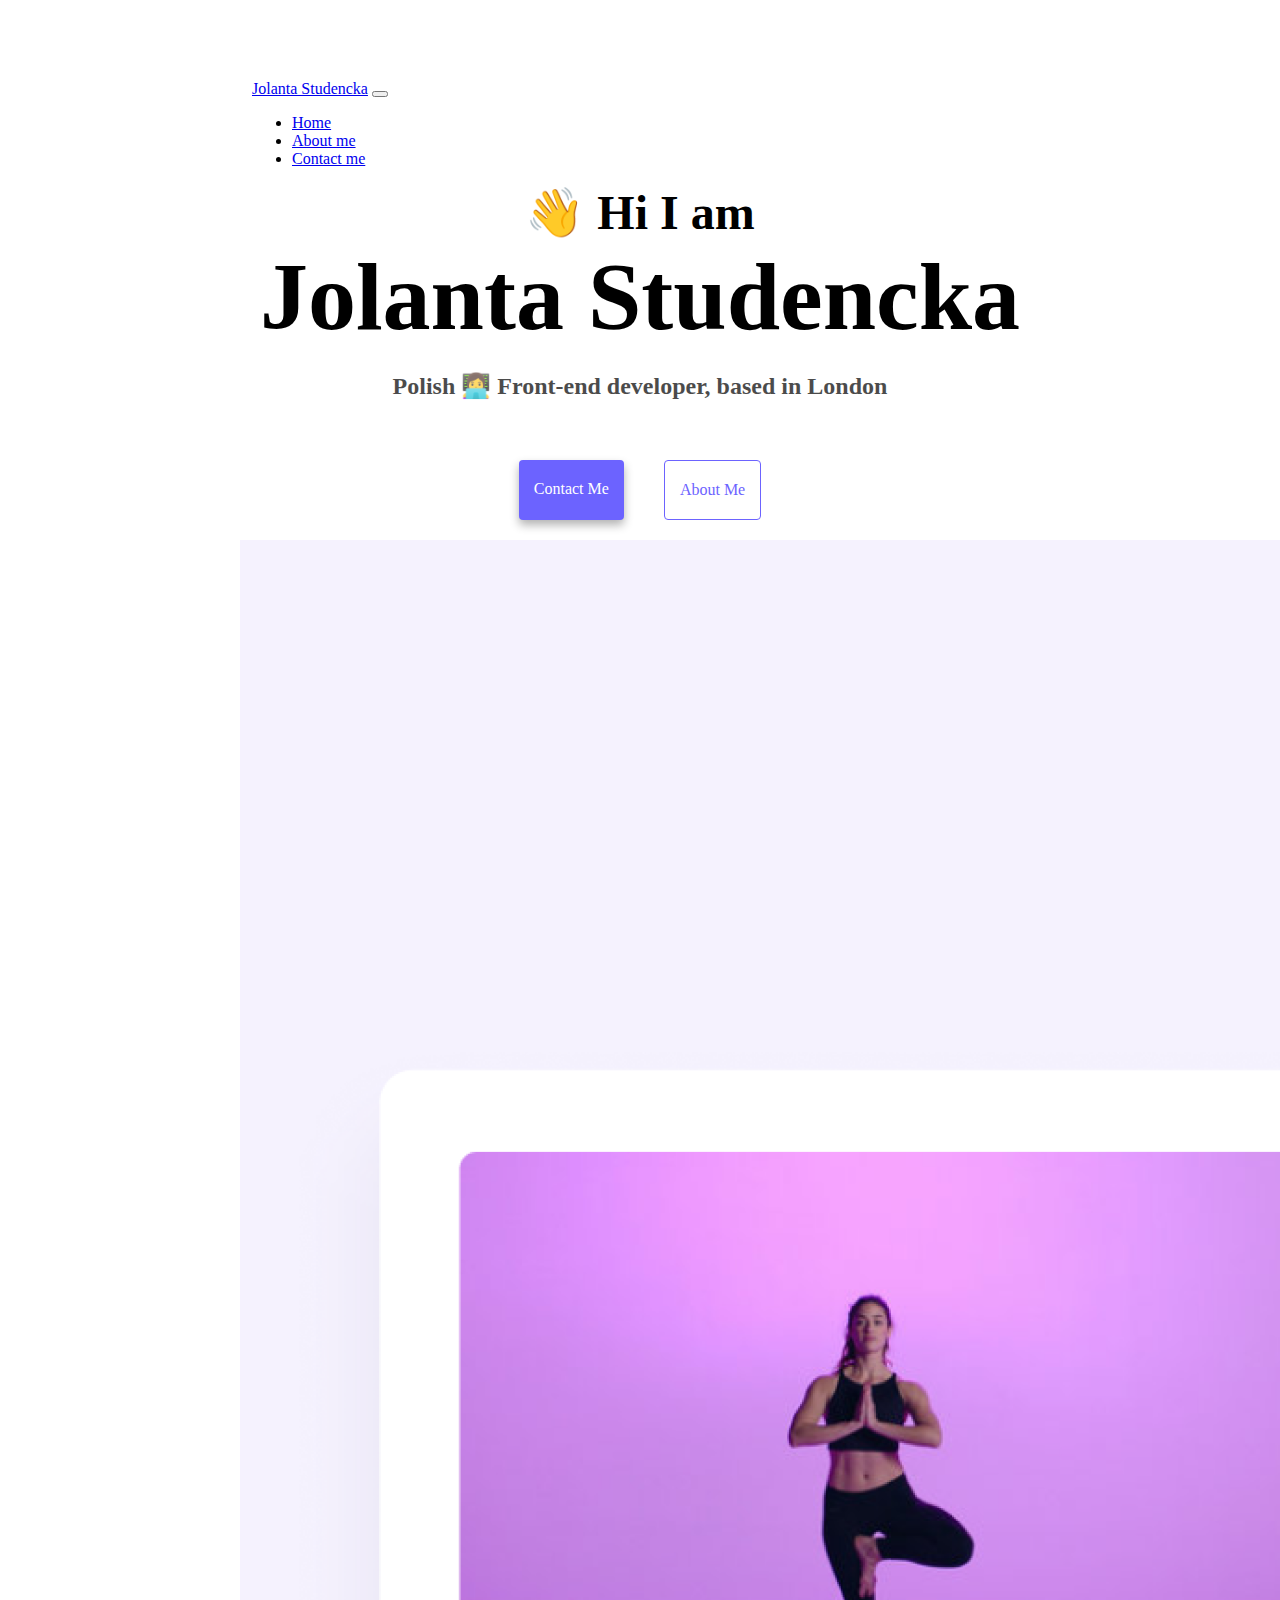
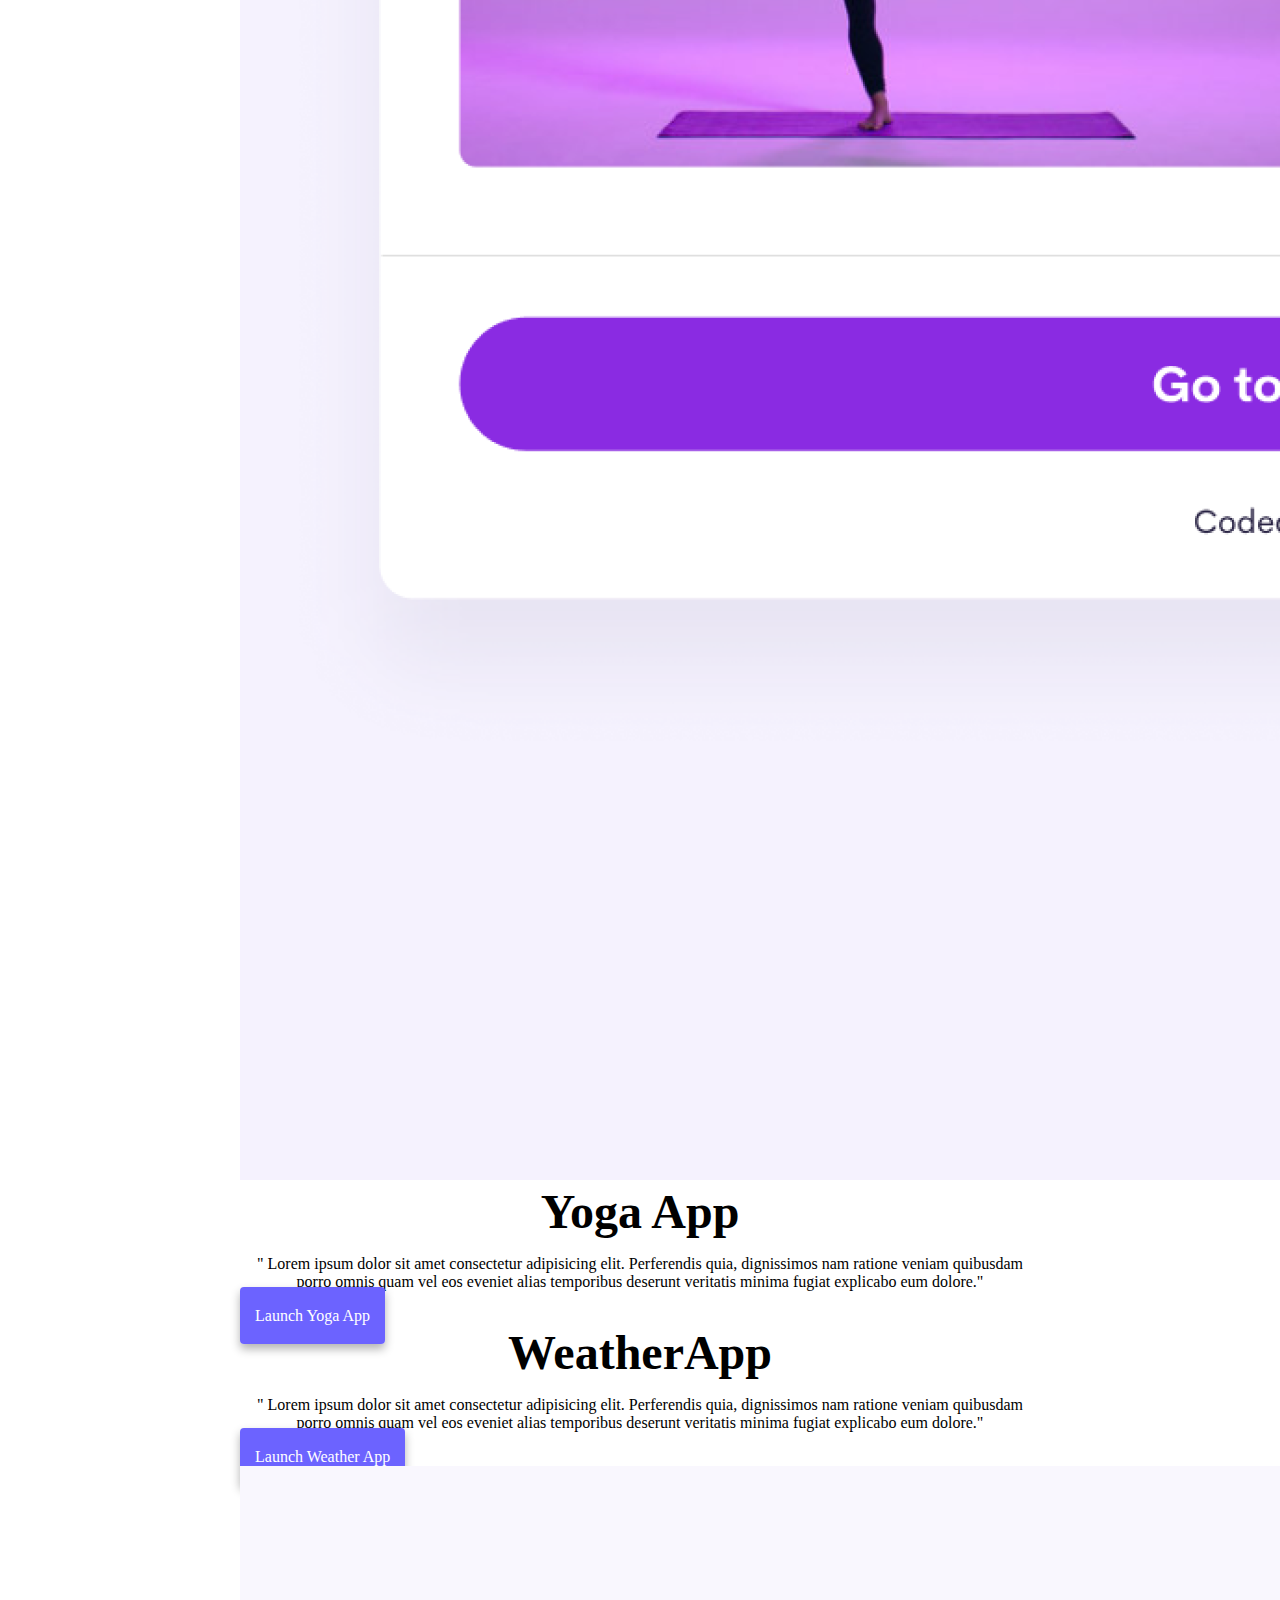
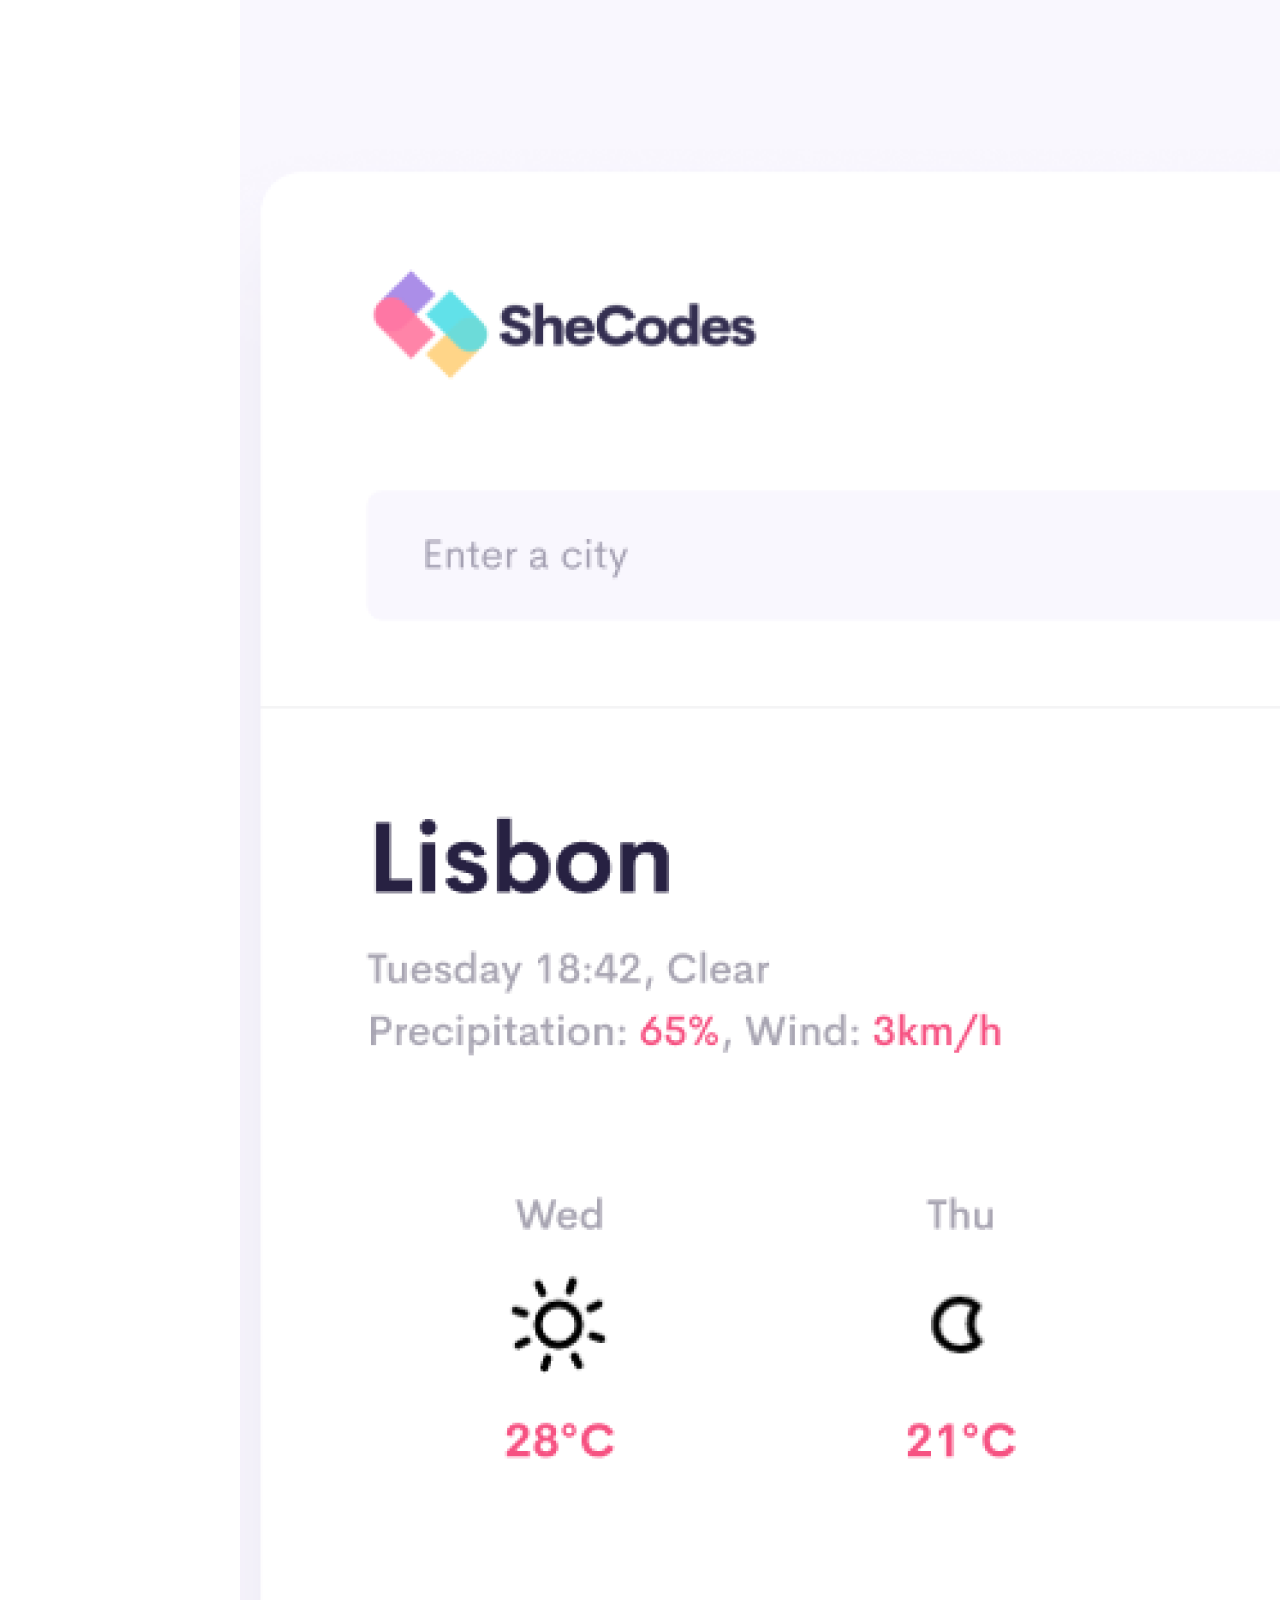
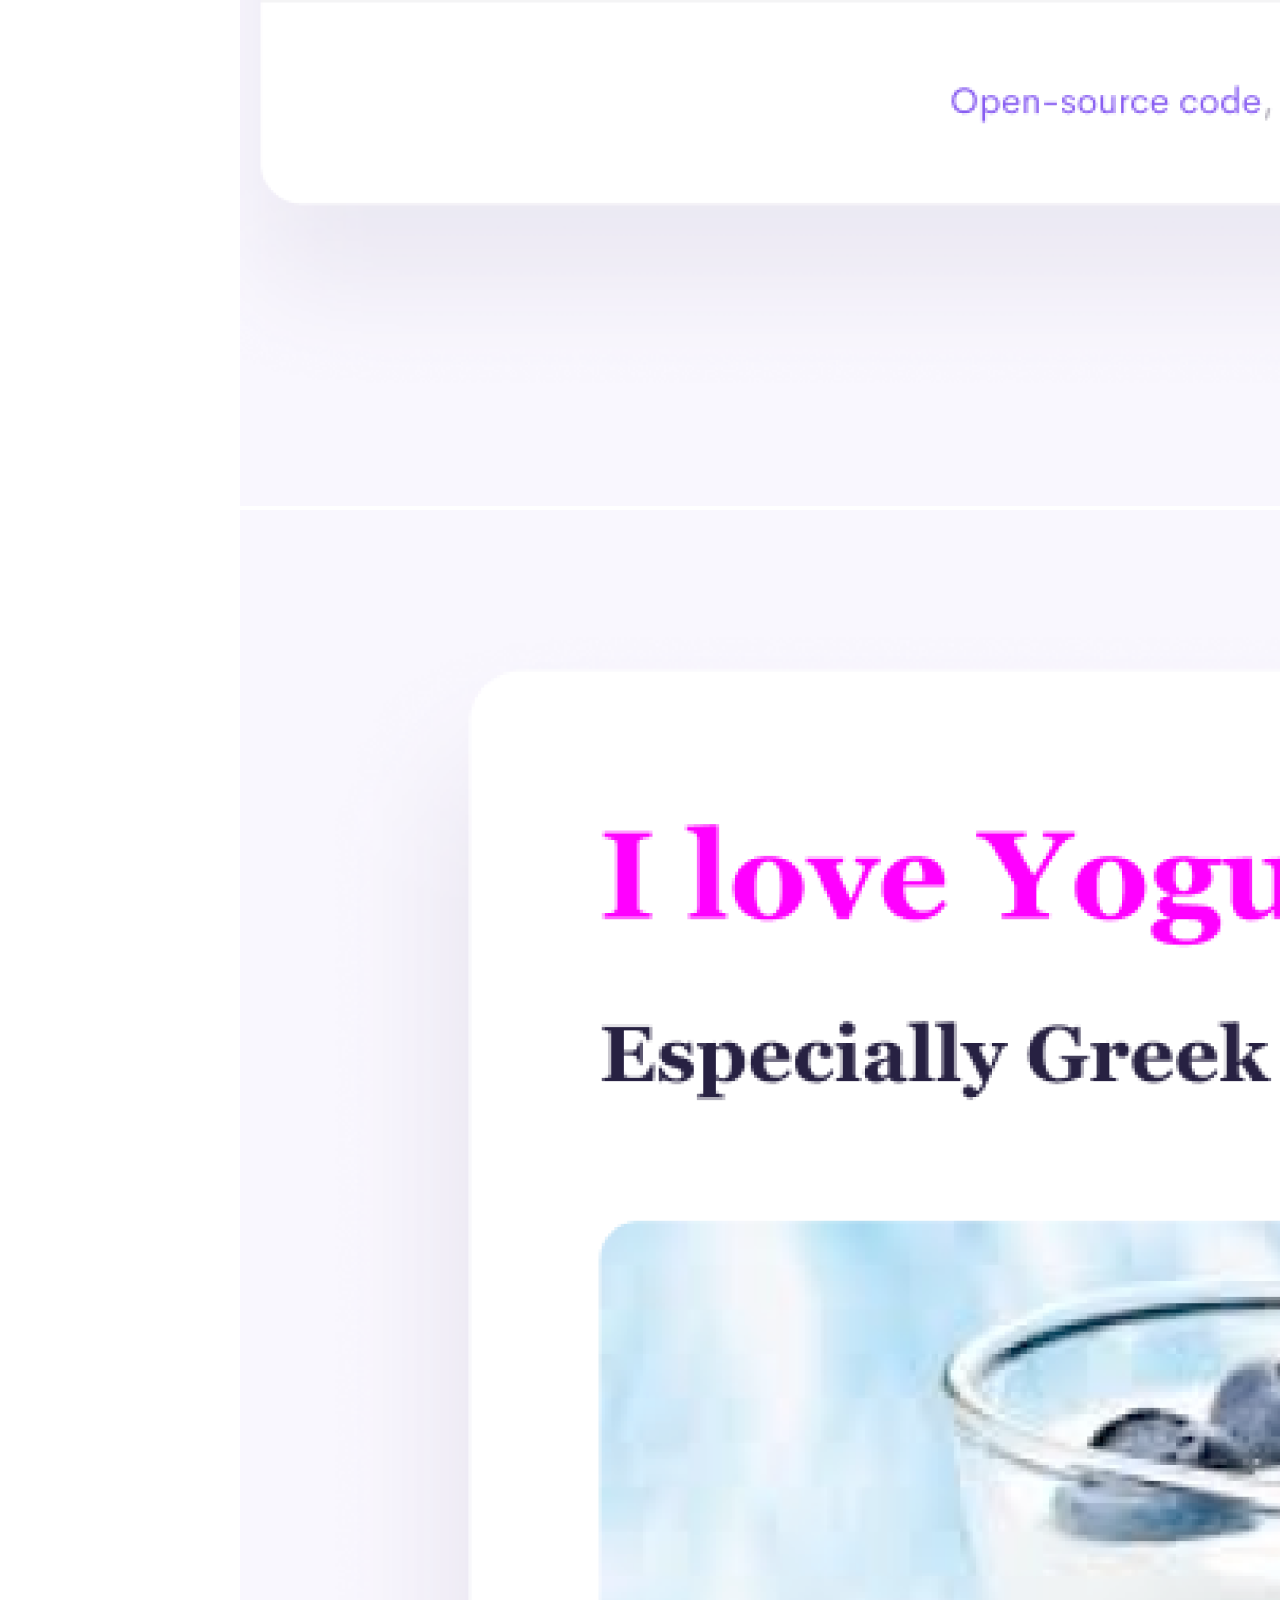
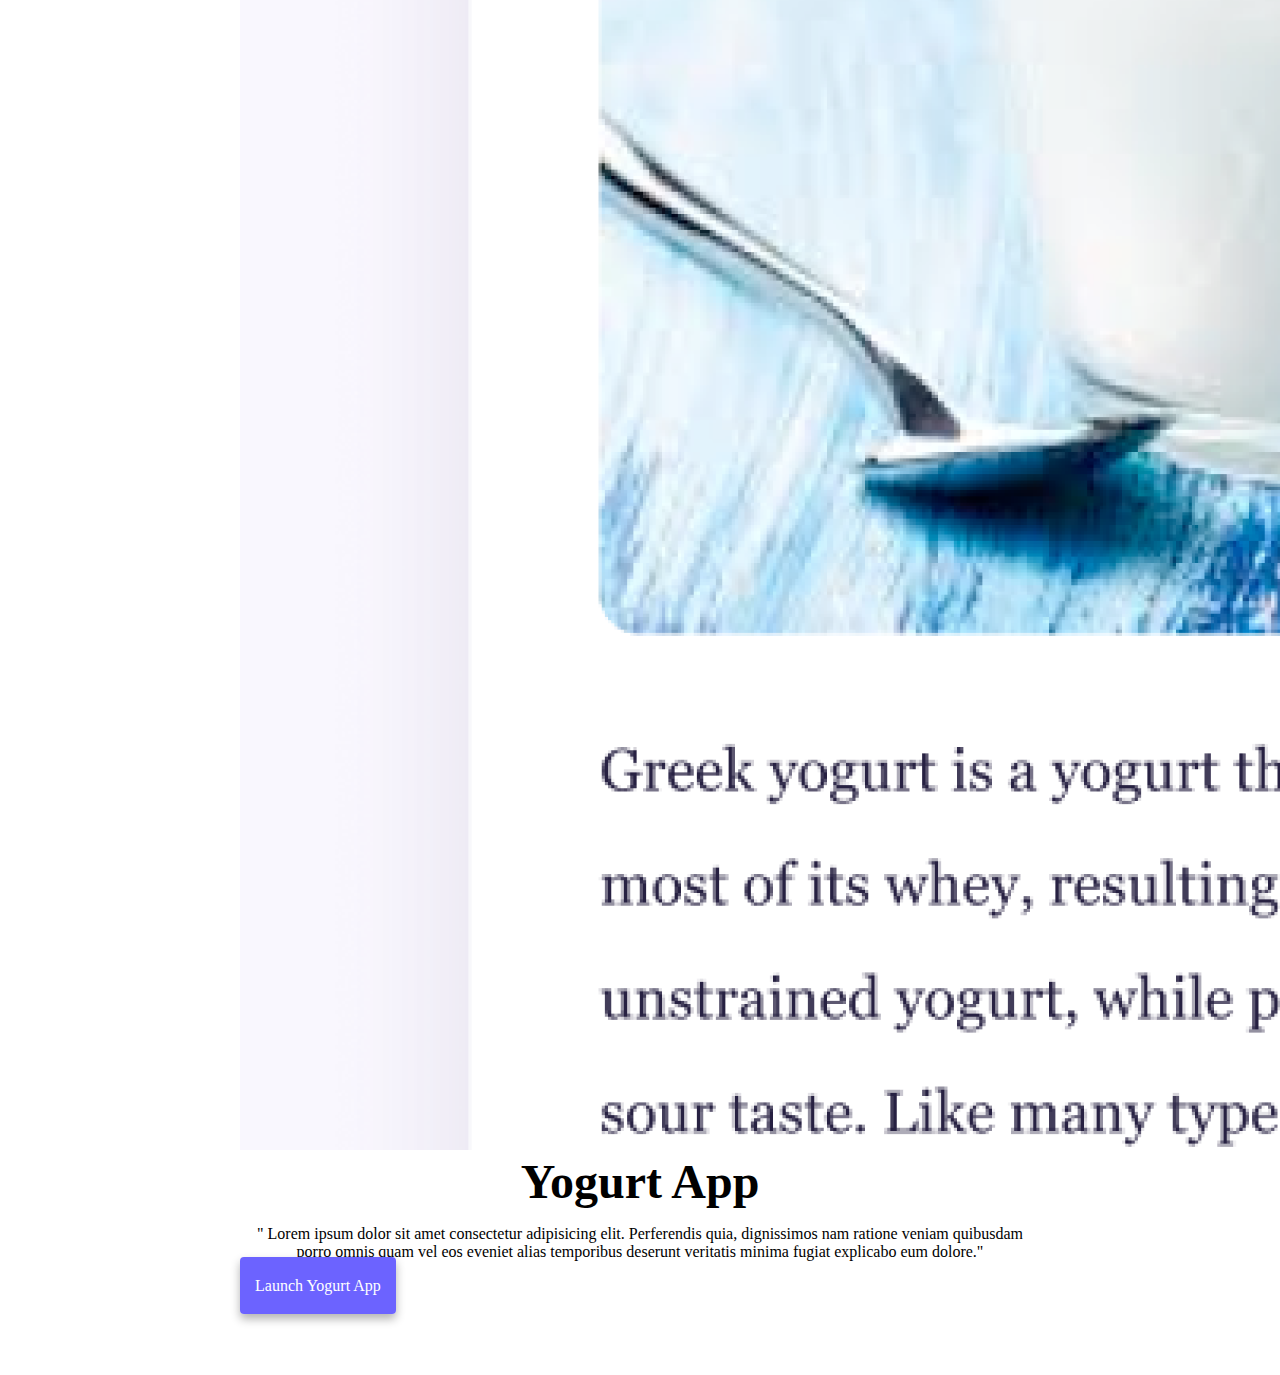
==== index.html @ afc239ff "added html" ====
<!DOCTYPE html>
<html lang="en">
  <head>
    <meta charset="UTF-8" />
    <meta http-equiv="X-UA-Compatible" content="IE=edge" />
    <meta name="viewport" content="width=device-width, initial-scale=1.0" />
    <link
      href="https://cdn.jsdelivr.net/npm/bootstrap@5.0.2/dist/css/bootstrap.min.css"
      rel="stylesheet"
      integrity="sha384-EVSTQN3/azprG1Anm3QDgpJLIm9Nao0Yz1ztcQTwFspd3yD65VohhpuuCOmLASjC"
      crossorigin="anonymous"
    />
    <script
      src="https://cdn.jsdelivr.net/npm/bootstrap@5.0.2/dist/js/bootstrap.bundle.min.js"
      integrity="sha384-MrcW6ZMFYlzcLA8Nl+NtUVF0sA7MsXsP1UyJoMp4YLEuNSfAP+JcXn/tWtIaxVXM"
      crossorigin="anonymous"
    ></script>
    <title>Jolanta Studencka</title>
    <link rel="stylesheet" href="style.css" />
    <nav class="navbar navbar-expand-lg navbar-light bg-light fixed-top">
      <div class="container-fluid">
        <a class="navbar-brand" href="#">Jolanta Studencka</a>
        <button
          class="navbar-toggler"
          type="button"
          data-bs-toggle="collapse"
          data-bs-target="#navbarNav"
          aria-controls="navbarNav"
          aria-expanded="false"
          aria-label="Toggle navigation"
        >
          <span class="navbar-toggler-icon"></span>
        </button>
        <div class="collapse navbar-collapse" id="navbarNav">
          <ul class="navbar-nav">
            <li class="nav-item">
              <a class="nav-link active" aria-current="page" href="#">Home</a>
            </li>
            <li class="nav-item">
              <a class="nav-link" href="about.html">About me</a>
            </li>
            <li class="nav-item">
              <a class="nav-link" href="about.html">Contact me</a>
            </li>
          </ul>
        </div>
      </div>
    </nav>
  </head>
  <body>
    <h2>👋 Hi I am</h2>
    <h1>Jolanta Studencka</h1>
    <h3>Polish 👩‍💻 Front-end developer, based in London</h3>
    <div class="navigation-links">
      <a href="about.html#contact" class="contact-link">Contact me</a>
      <a href="about.html" class="about-link">About me</a>
    </div>
    <div class="cointainer">
        <div class="row flex">
          <div class="col-sm-6">
            <img src="images/yoga.png"  class="img-fluid rounded" />
          </div>
          <div class="col-sm-6">
            <h2 class="mb-3">Yoga App</h2>
            <p>
               " Lorem ipsum dolor sit amet consectetur adipisicing elit. Perferendis quia, dignissimos nam ratione veniam quibusdam porro omnis quam vel eos eveniet alias temporibus deserunt veritatis minima fugiat explicabo eum dolore."
            </p>
            <div class="mt-5">
            <a href="#" class="primary-link">Launch Yoga App</a>
            </div>
            </div>
            <div class="row mt-5 flex">
            <div class="col-6">
                <h2 class="mb-3">WeatherApp</h2>
              <p>
                " Lorem ipsum dolor sit amet consectetur adipisicing elit. Perferendis quia, dignissimos nam ratione veniam quibusdam porro omnis quam vel eos eveniet alias temporibus deserunt veritatis minima fugiat explicabo eum dolore."    
              </p>
             <div class="mt-5">
                 <a href="https://casto27-vanilla-weather.netlify.app/" class="primary-link">Launch Weather App</a>
            </div>
            </div>
            <div class="col-6">
                <img src="images/weather.png" class="img-fluid rounded">
            </div>
            </div>
            <div class="row mt-5 flex">
            <div class="col-6">
           <img src="images/yogurt.png" class="img-fluid rounded" />
           </div>
           <div class= "col-6">
            <h2 class="mb-3">Yogurt App</h2>
            <p>
                " Lorem ipsum dolor sit amet consectetur adipisicing elit. Perferendis quia, dignissimos nam ratione veniam quibusdam porro omnis quam vel eos eveniet alias temporibus deserunt veritatis minima fugiat explicabo eum dolore."      
             </p>
             <div class="mt-5">
                <a href="#" class="primary-link">Launch Yogurt App</a>
           </div>
         </div>
        </div>
       </div> 
  </body>
</html>
---- style.css ----
:root {
  --primary-color: #6c63ff;
  --secondary-color: #f5f2fe;
  --box-shadow: 0 5px 10px rgba(0, 0, 0, 0.3);
}
body {
  margin: 80px auto;
  max-width: 800px;
  flex: 1;
}
h1,
h2,
h3 {
  text-align: center;
  margin: 0;
}

h1 {
  font-size: 96px;
}

h2 {
  font-size: 48px;
}

h3 {
  font-size: 24px;
  opacity: 0.7;
  margin-top: 20px;
}

p {
  text-align: center;
}

.navigation-links {
  display: flex;
  margin-top: 40px;
  justify-content: center;
}

.navigation-links a {
  margin: 20px;
  border-radius: 4px;
  padding: 20px 15px;
  text-decoration: none;
  text-transform: capitalize;
}

.contact-link {
  background: var(--primary-color);
  box-shadow: var(--box-shadow);
  color: white;
}

.about-link {
  color: var(--primary-color);
  border: 1px solid var(--primary-color);
}

.homepage-link {
  color: var(--primary-color);
  text-align: center;
  display: block;
}

.about-paragraphs {
  display: flex;
  margin: 30px 0;
}

.about-paragraphs p {
  margin: 10px;
}

.email-link {
  display: flex;
  justify-content: center;
  color: var(--primary-color);
  font-size: 28px;
  text-decoration: none;
}

.email-link:hover {
  text-decoration: underline;
}
.yoga-img {
  margin: 20px;
  width: 10px;
  display: flex;
  justify-content: flex-start;
}

.weather-img {
  margin: 20px;
  width: 10px;
  display: flex;
  justify-content: center;
}

.yoghurt-img {
  margin: 20px;
  width: 10px;
  display: flex;
  justify-content: flex-end;
}

.primary-link {
  border-radius: 4px;
  padding: 20px 15px;
  text-decoration: none;
  text-transform: capitalize;
  background: var(--primary-color);
  box-shadow: var(--box-shadow);
  color: white;
}
.container,
.container-fluid,
.container-lg,
.container-md,
.container-sm,
.container-xl,
.container-xxl {
  width: 100%;
  padding-right: var(--bs-gutter-x, 0.75rem);
  padding-left: var(--bs-gutter-x, 0.75rem);
  margin-right: auto;
  margin-left: auto;
}
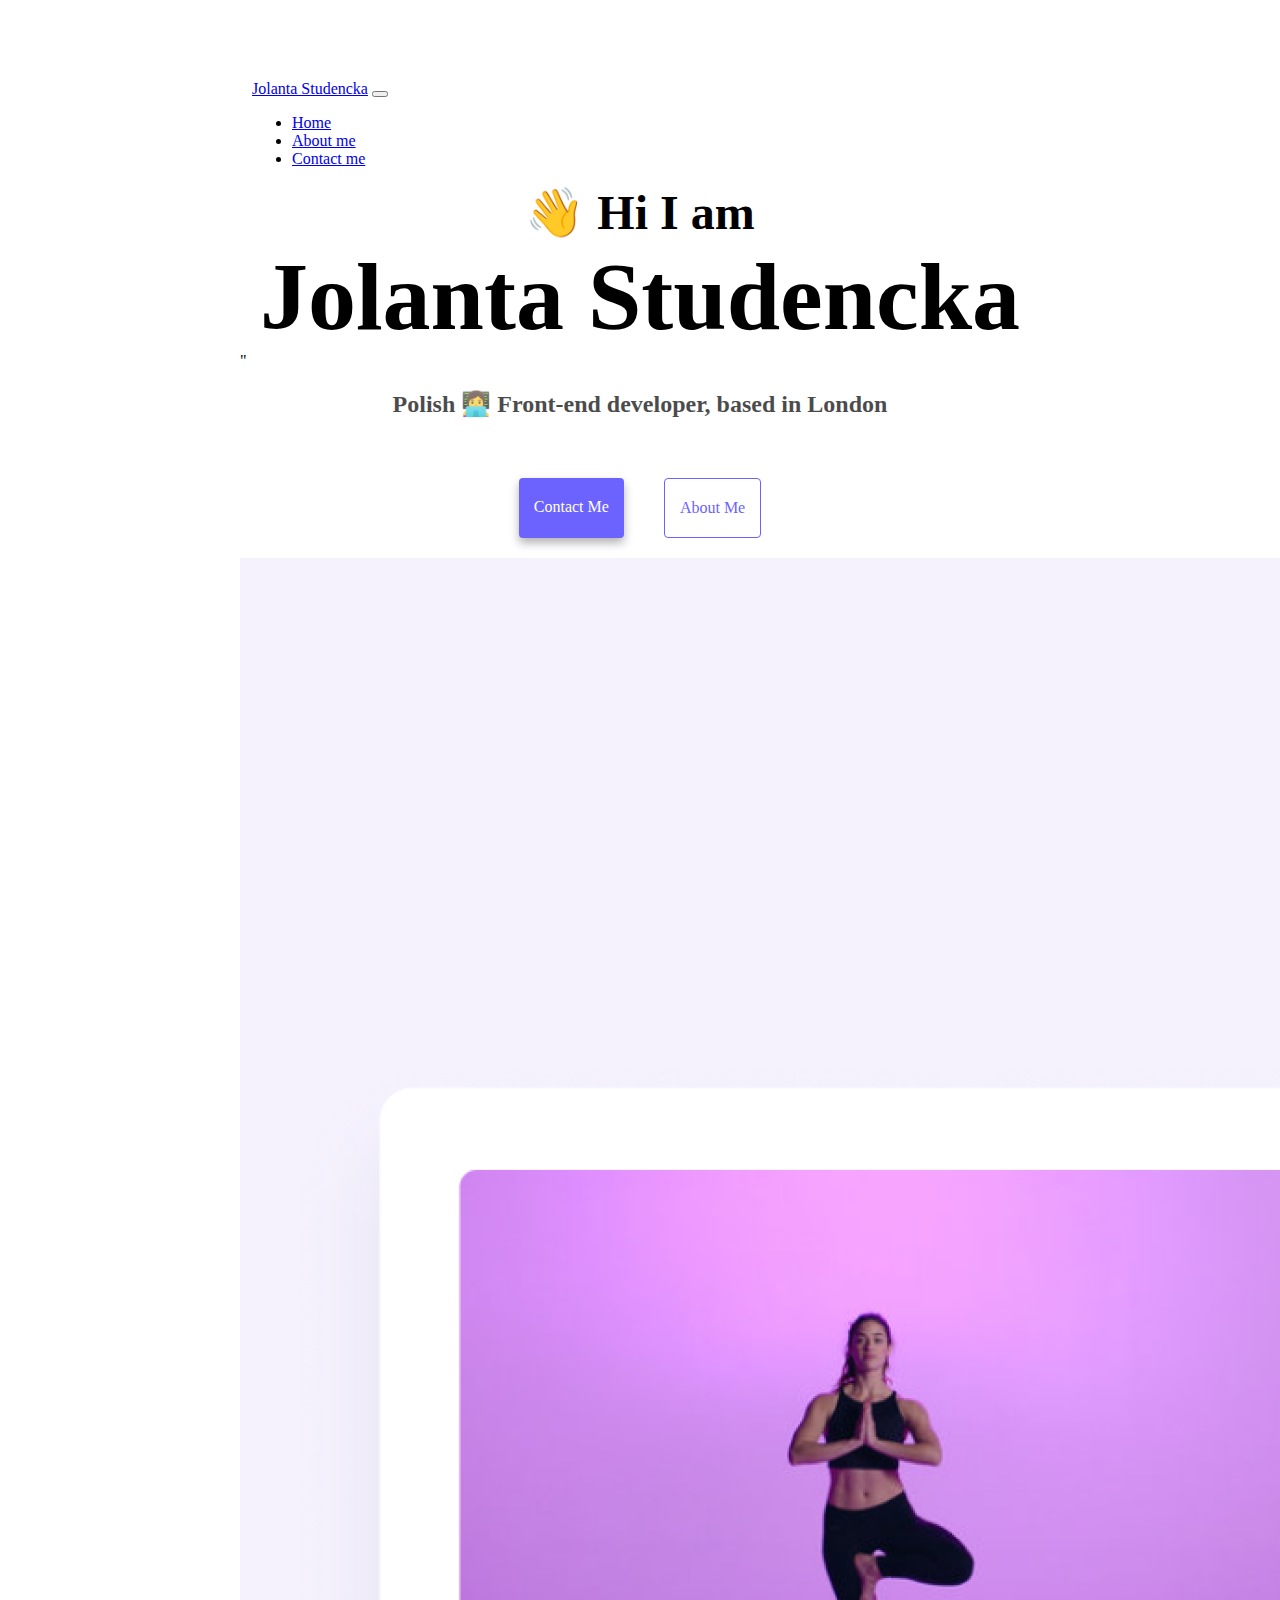
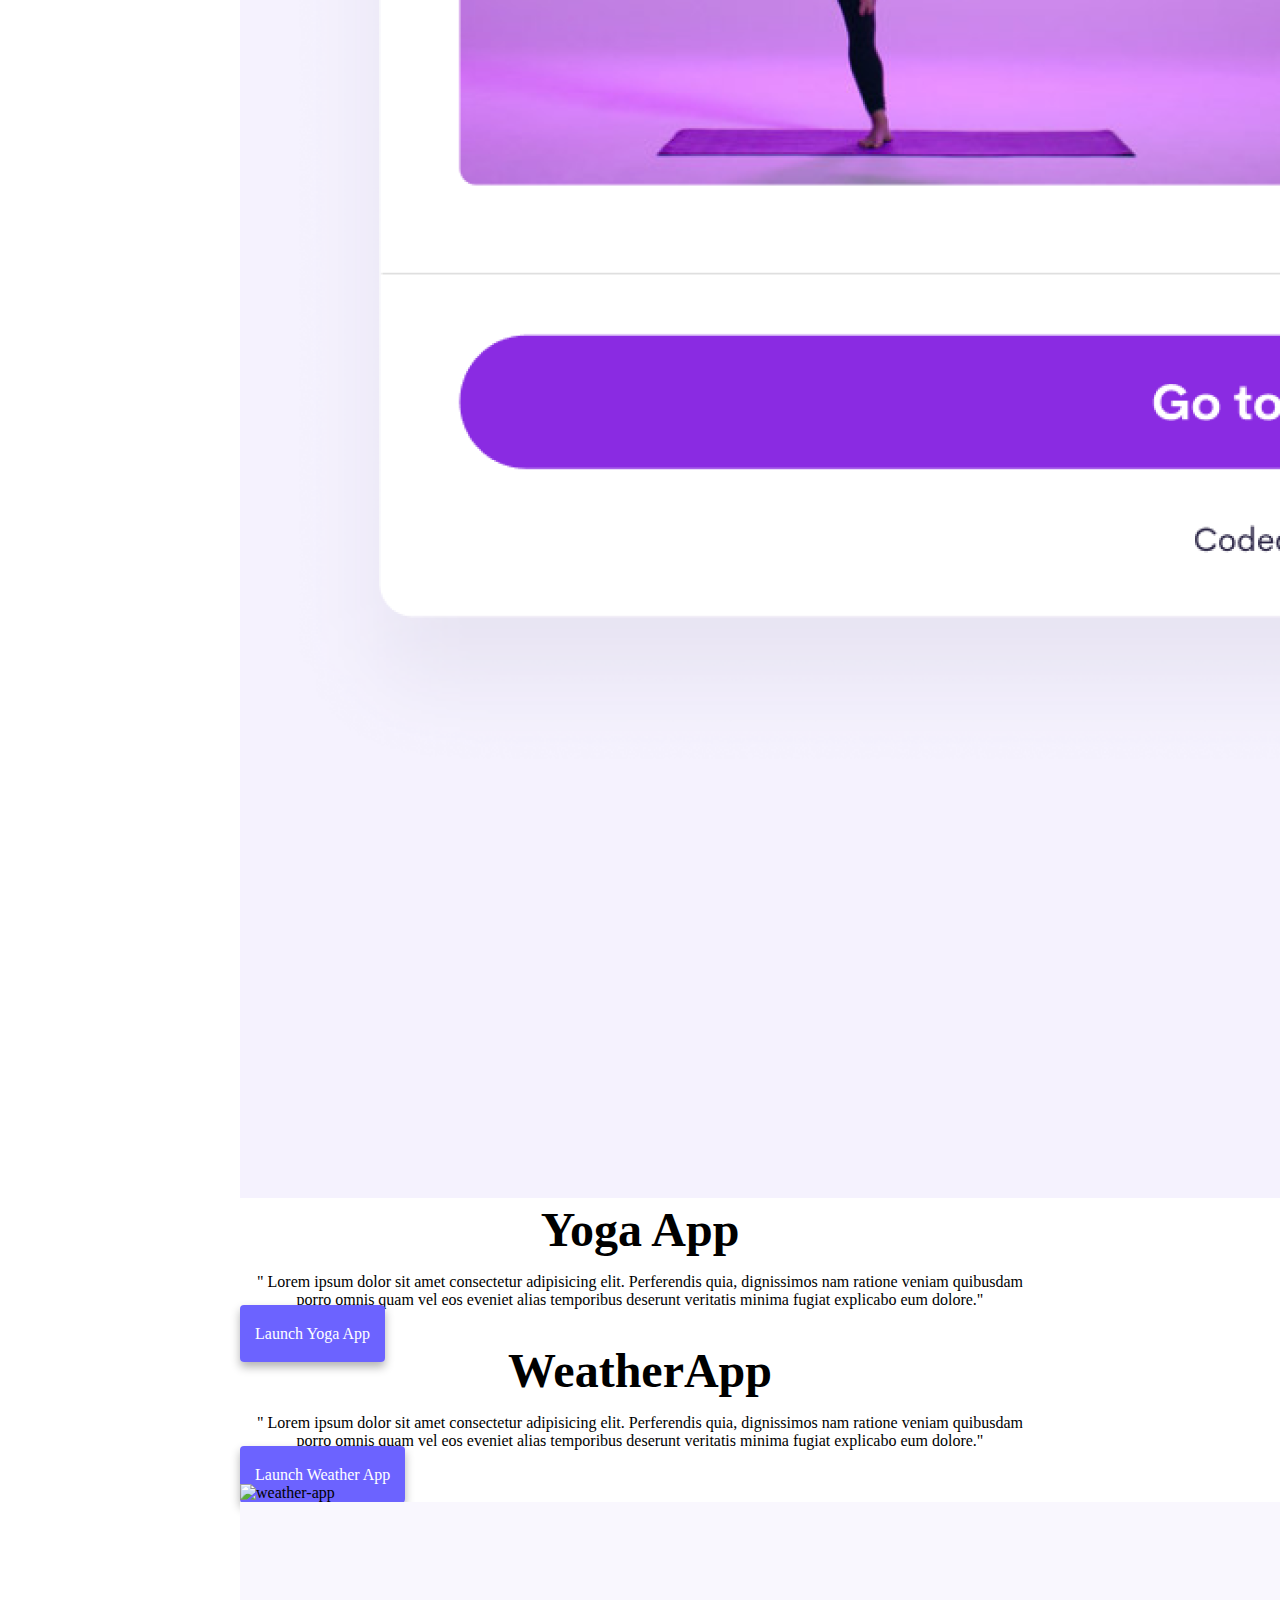
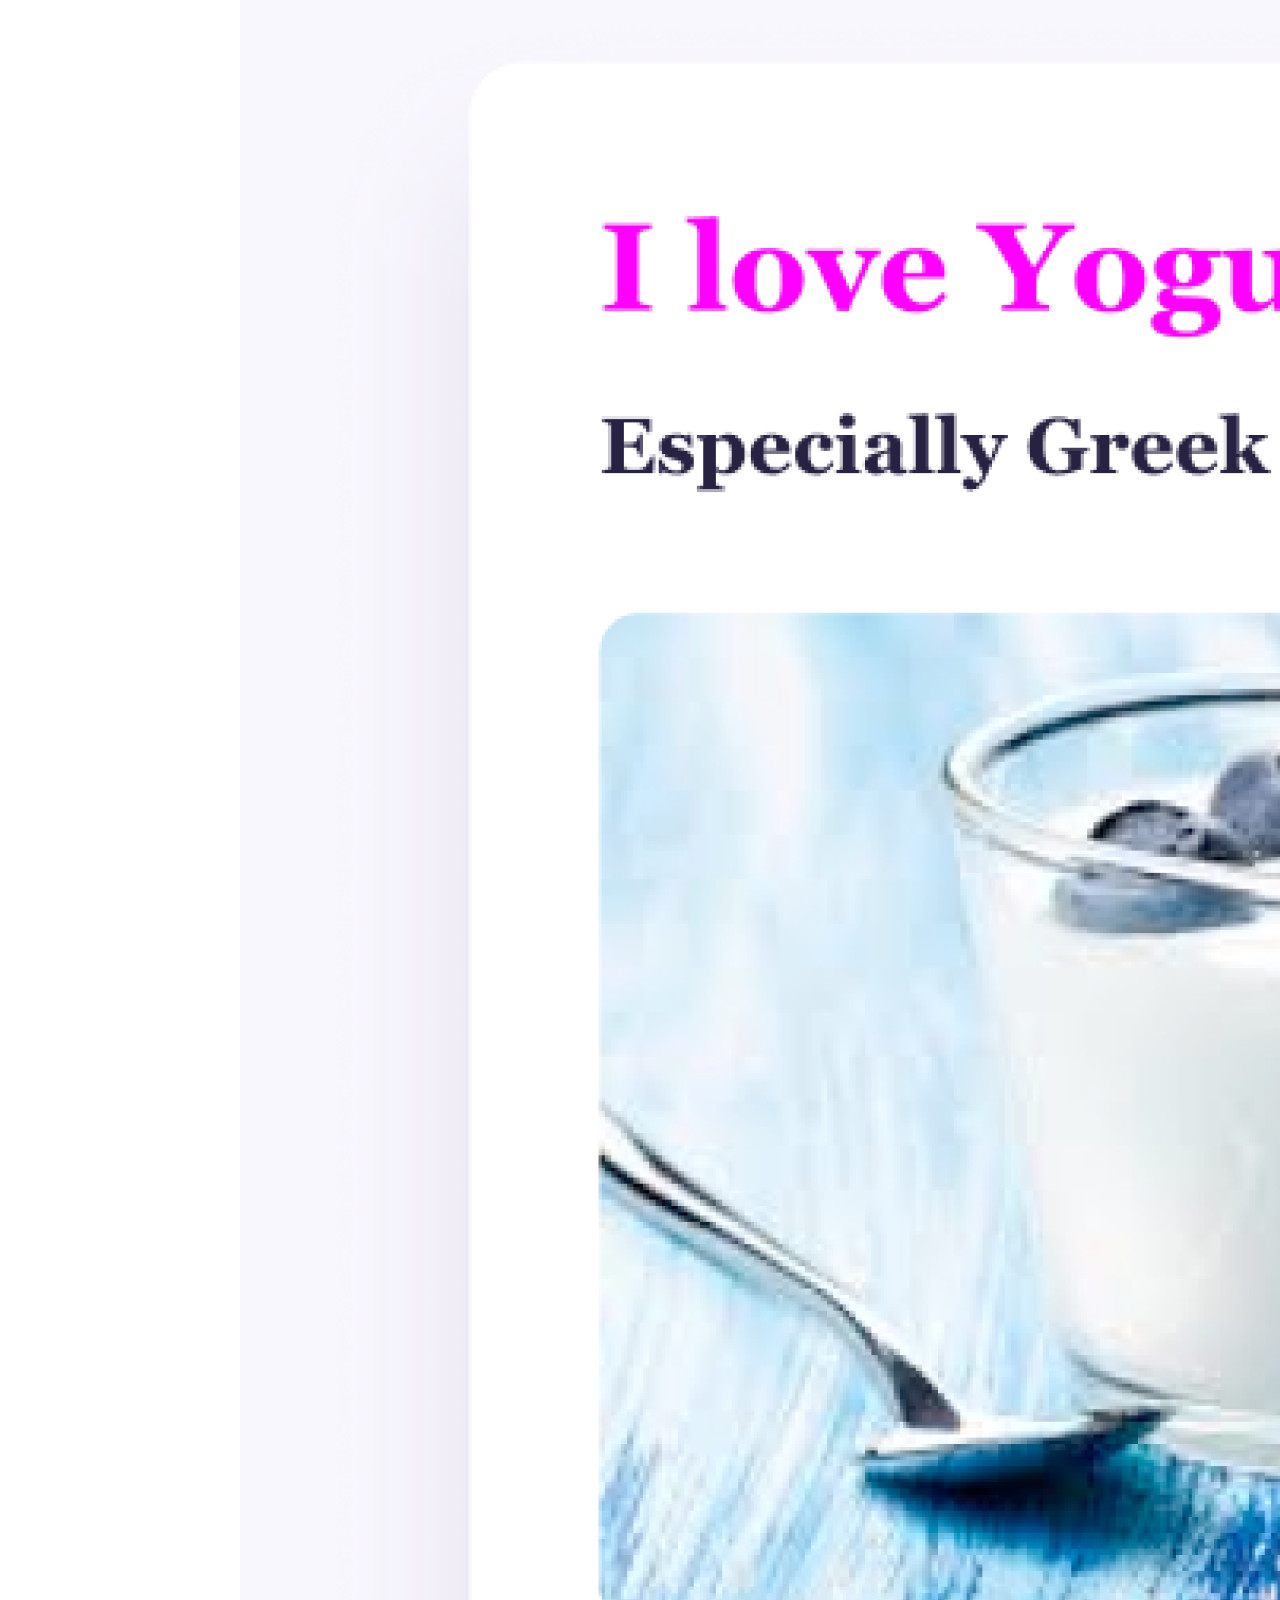
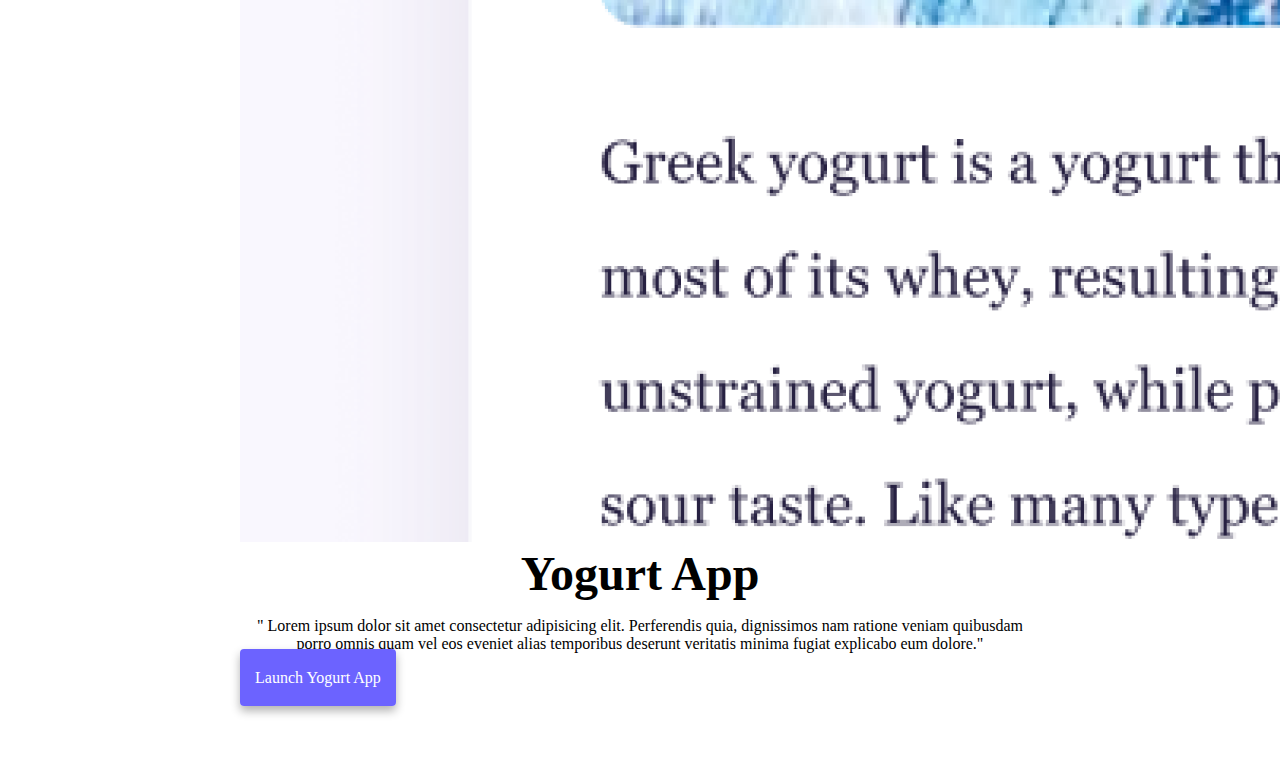
==== commit 216c4db7: "Optimised SEO" ====
--- a/index.html
+++ b/index.html
@@ -15,11 +15,11 @@
       integrity="sha384-MrcW6ZMFYlzcLA8Nl+NtUVF0sA7MsXsP1UyJoMp4YLEuNSfAP+JcXn/tWtIaxVXM"
       crossorigin="anonymous"
     ></script>
-    <title>Jolanta Studencka</title>
+    <title>Front-End developer-Jolanta Studencka</title>
     <link rel="stylesheet" href="style.css" />
     <nav class="navbar navbar-expand-lg navbar-light bg-light fixed-top">
       <div class="container-fluid">
-        <a class="navbar-brand" href="#">Jolanta Studencka</a>
+        <a class="navbar-brand" href="index.html" title="homepage">Jolanta Studencka</a>
         <button
           class="navbar-toggler"
           type="button"
@@ -34,13 +34,13 @@
         <div class="collapse navbar-collapse" id="navbarNav">
           <ul class="navbar-nav">
             <li class="nav-item">
-              <a class="nav-link active" aria-current="page" href="#">Home</a>
+              <a class="nav-link active" aria-current="page" href="index.html" title="homepage">Home</a>
             </li>
             <li class="nav-item">
-              <a class="nav-link" href="about.html">About me</a>
+              <a class="nav-link" href="about.html" title="about Jolanta Studencka">About me</a>
             </li>
             <li class="nav-item">
-              <a class="nav-link" href="about.html">Contact me</a>
+              <a class="nav-link" href="about.html" title="contact Jolanta Studencka">Contact me</a>
             </li>
           </ul>
         </div>
@@ -50,15 +50,16 @@
   <body>
     <h2>👋 Hi I am</h2>
     <h1>Jolanta Studencka</h1>
+    <meta name="description" content="About Jolanta Studencka Front-End developer based in Europe"/>  "
     <h3>Polish 👩‍💻 Front-end developer, based in London</h3>
     <div class="navigation-links">
-      <a href="about.html#contact" class="contact-link">Contact me</a>
-      <a href="about.html" class="about-link">About me</a>
+      <a href="about.html#contact" class="contact-link" title="contact Jolanta Studencka">Contact me</a>
+      <a href="about.html" class="about-link" title="about Jolanta Studencka">About me</a>
     </div>
     <div class="cointainer">
         <div class="row flex">
           <div class="col-sm-6">
-            <img src="images/yoga.png"  class="img-fluid rounded" />
+            <img src="images/yoga.png" alt="yoga-project" class="img-fluid rounded" />
           </div>
           <div class="col-sm-6">
             <h2 class="mb-3">Yoga App</h2>
@@ -76,16 +77,16 @@
                 " Lorem ipsum dolor sit amet consectetur adipisicing elit. Perferendis quia, dignissimos nam ratione veniam quibusdam porro omnis quam vel eos eveniet alias temporibus deserunt veritatis minima fugiat explicabo eum dolore."    
               </p>
              <div class="mt-5">
-                 <a href="https://casto27-vanilla-weather.netlify.app/" class="primary-link">Launch Weather App</a>
+                 <a href="https://casto27-vanilla-weather.netlify.app/" title="weather-app" class="primary-link">Launch Weather App</a>
             </div>
             </div>
             <div class="col-6">
-                <img src="images/weather.png" class="img-fluid rounded">
+                <img src="images/Weather.png" alt="weather-app"class="img-fluid rounded">
             </div>
             </div>
             <div class="row mt-5 flex">
             <div class="col-6">
-           <img src="images/yogurt.png" class="img-fluid rounded" />
+           <img src="images/yogurt.png" alt="yoghurt-project" class="img-fluid rounded" />
            </div>
            <div class= "col-6">
             <h2 class="mb-3">Yogurt App</h2>
@@ -93,7 +94,7 @@
                 " Lorem ipsum dolor sit amet consectetur adipisicing elit. Perferendis quia, dignissimos nam ratione veniam quibusdam porro omnis quam vel eos eveniet alias temporibus deserunt veritatis minima fugiat explicabo eum dolore."      
              </p>
              <div class="mt-5">
-                <a href="#" class="primary-link">Launch Yogurt App</a>
+                <a href="#" class="primary-link" title="yoghurt-project" >Launch Yogurt App</a>
            </div>
          </div>
         </div>
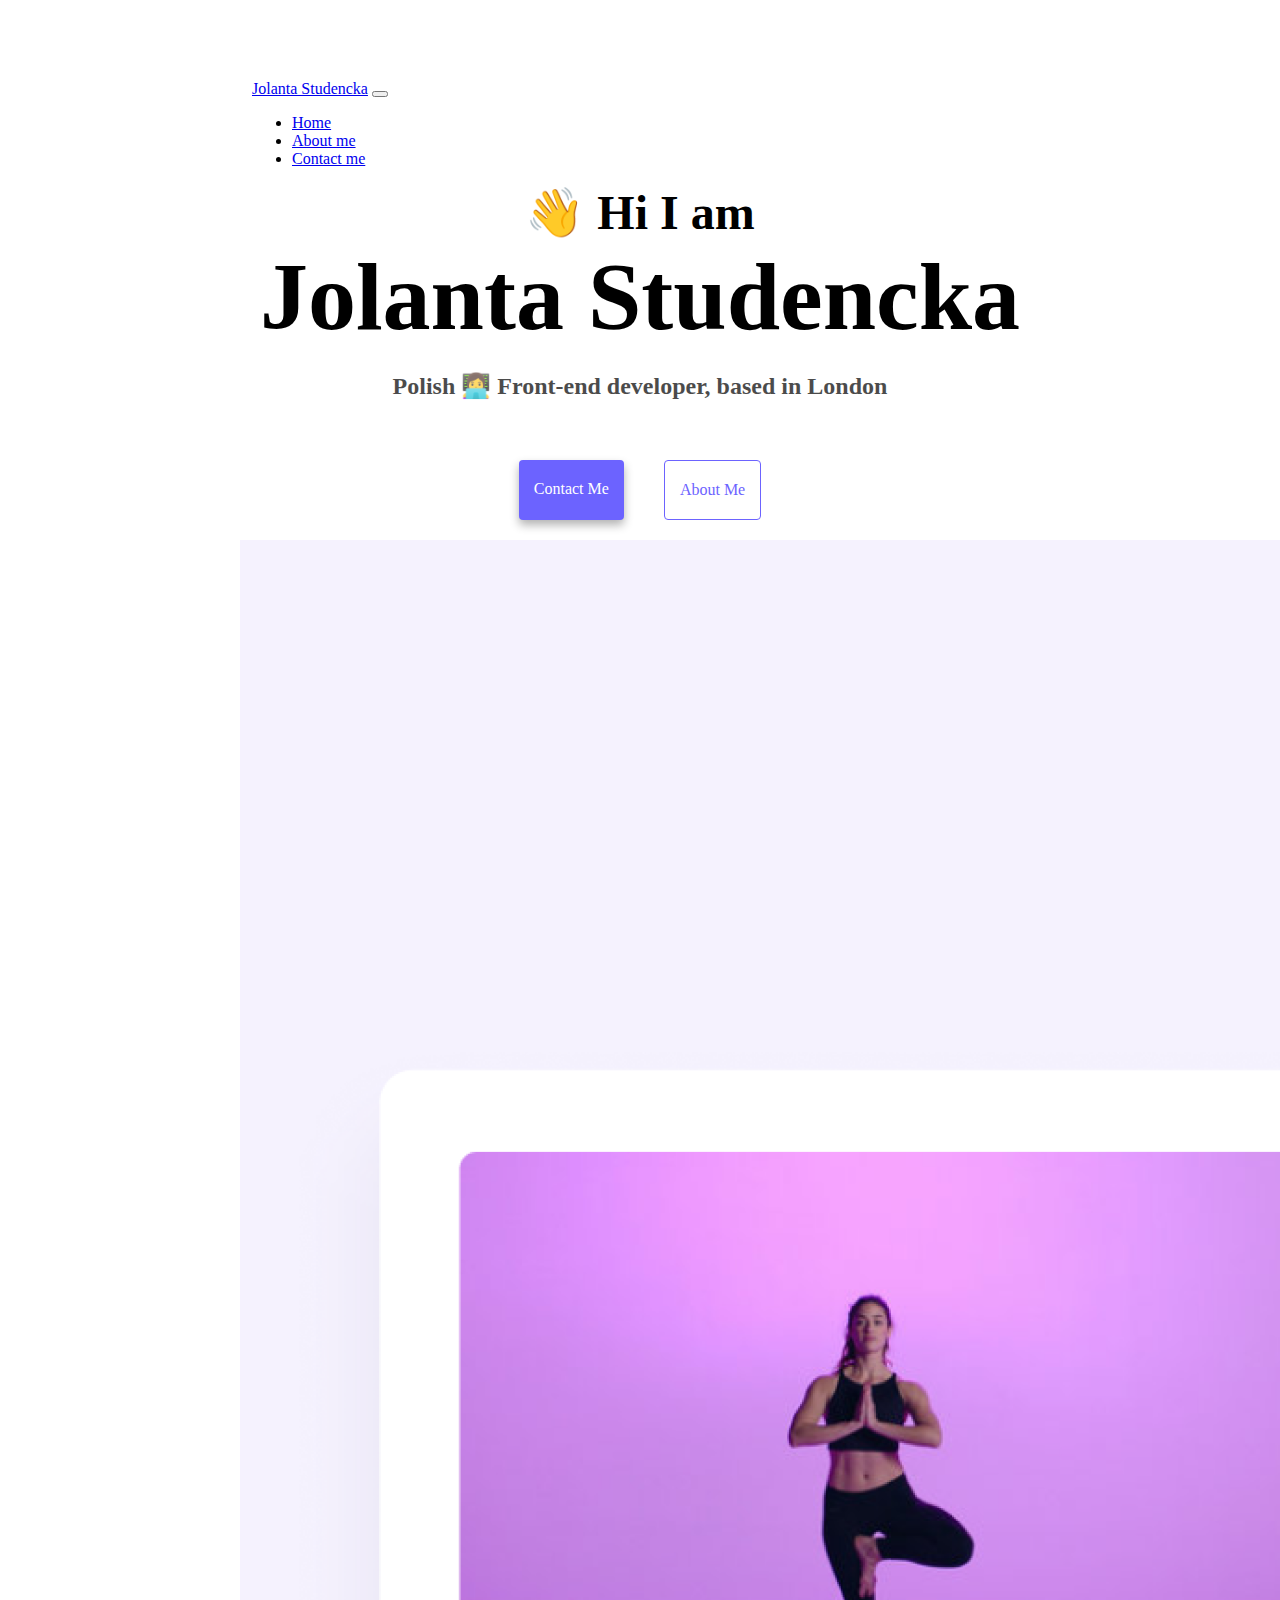
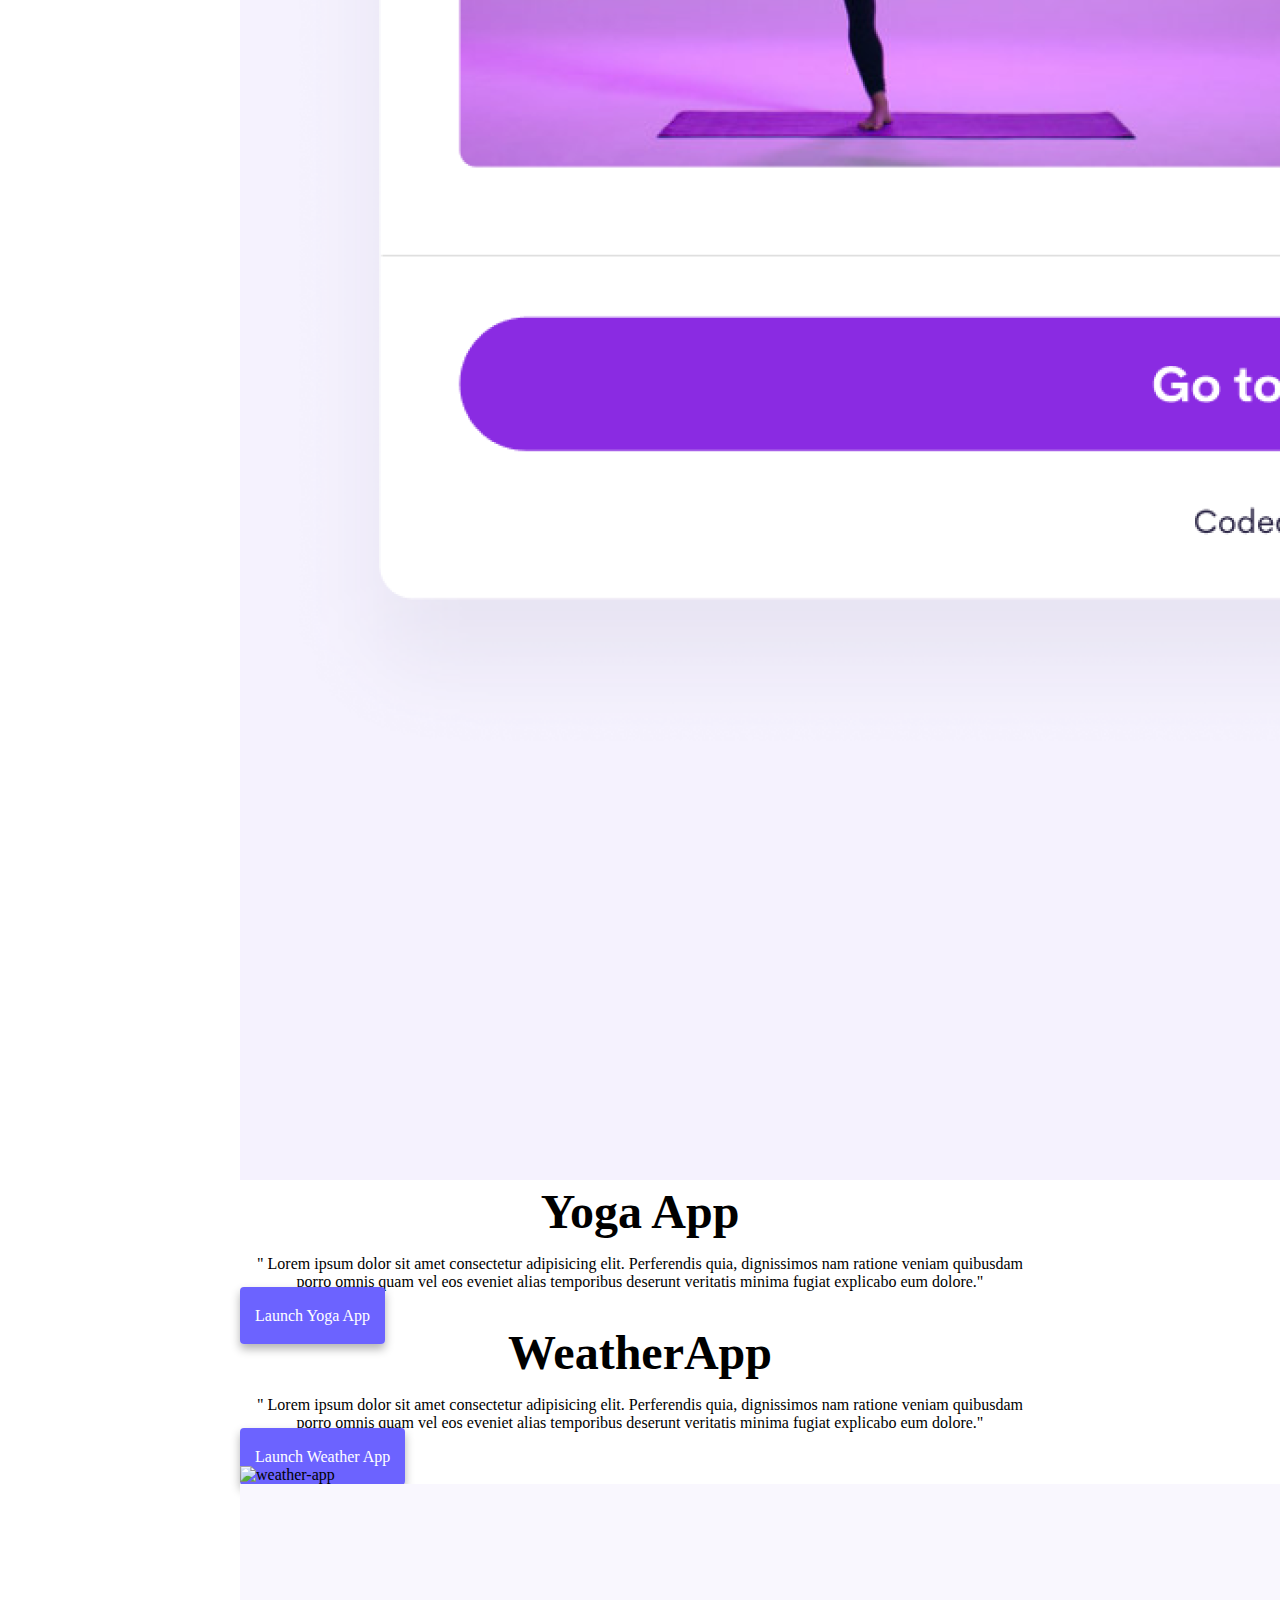
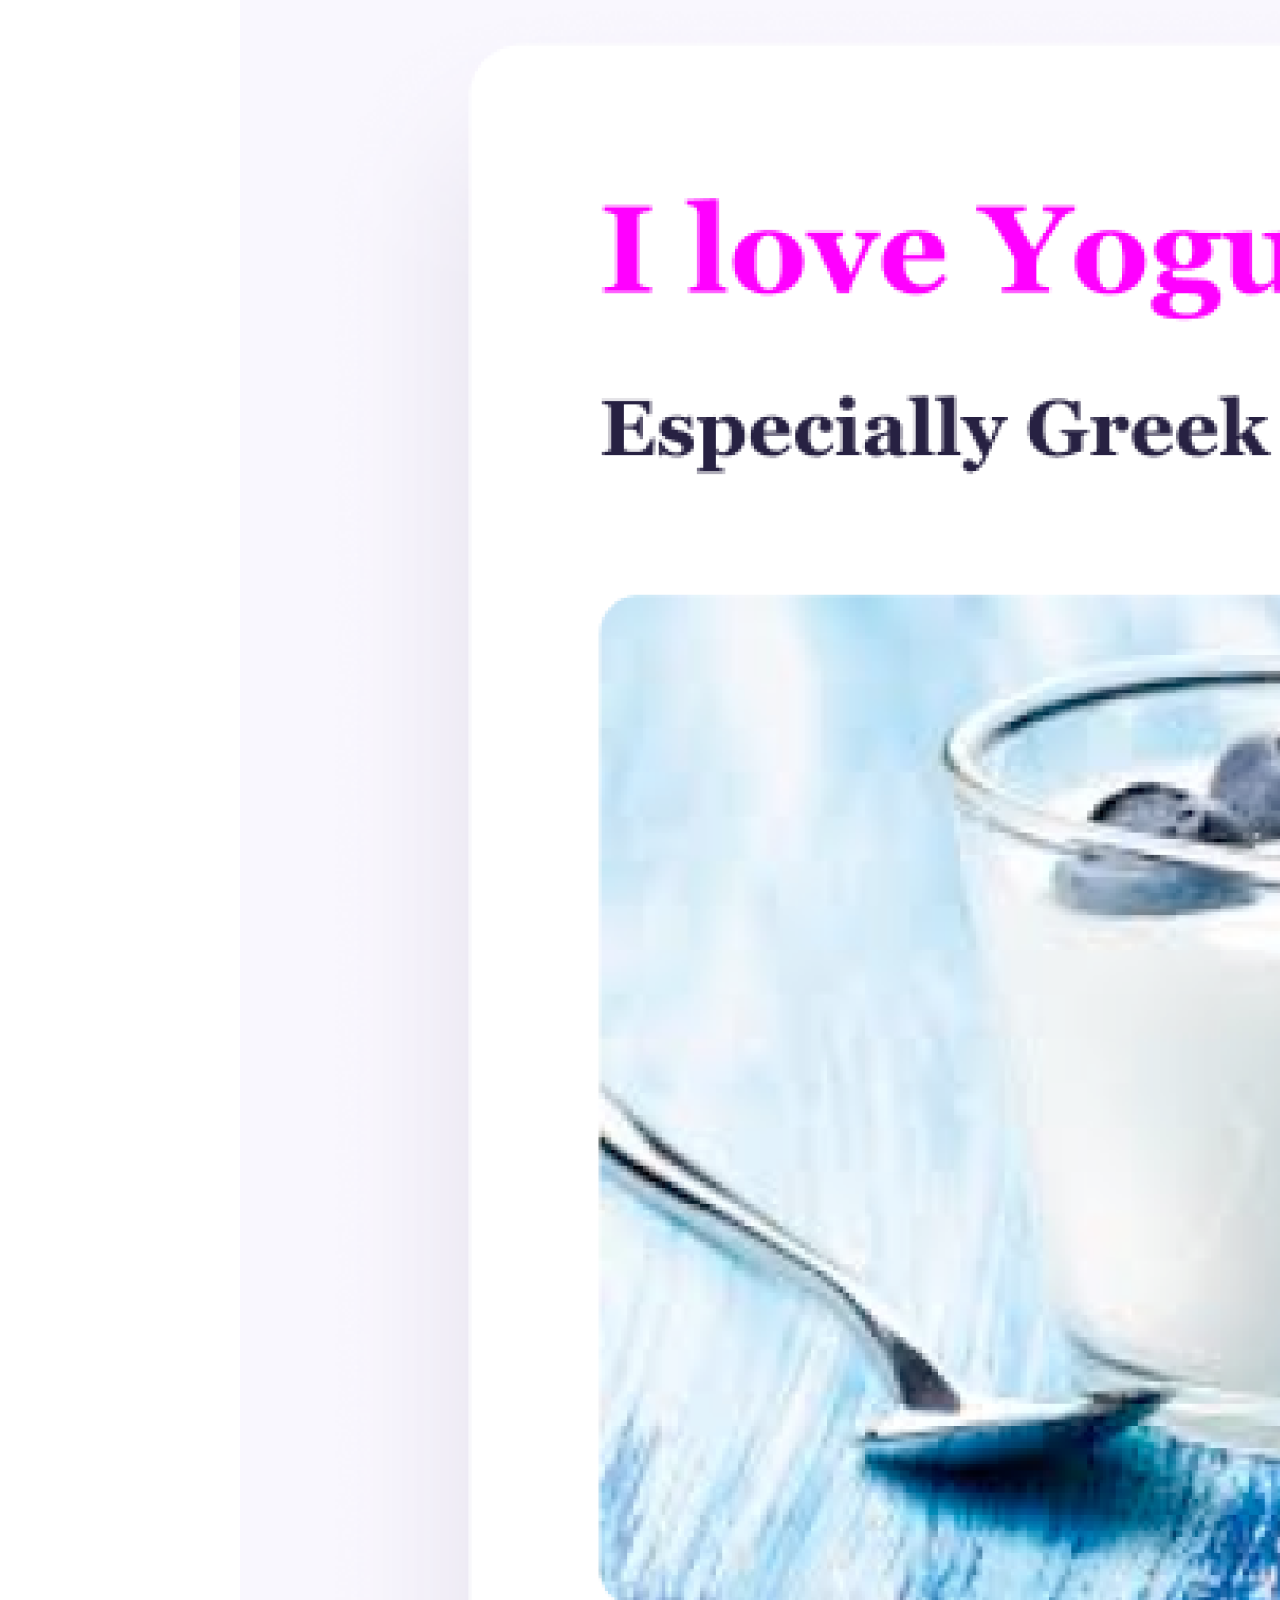
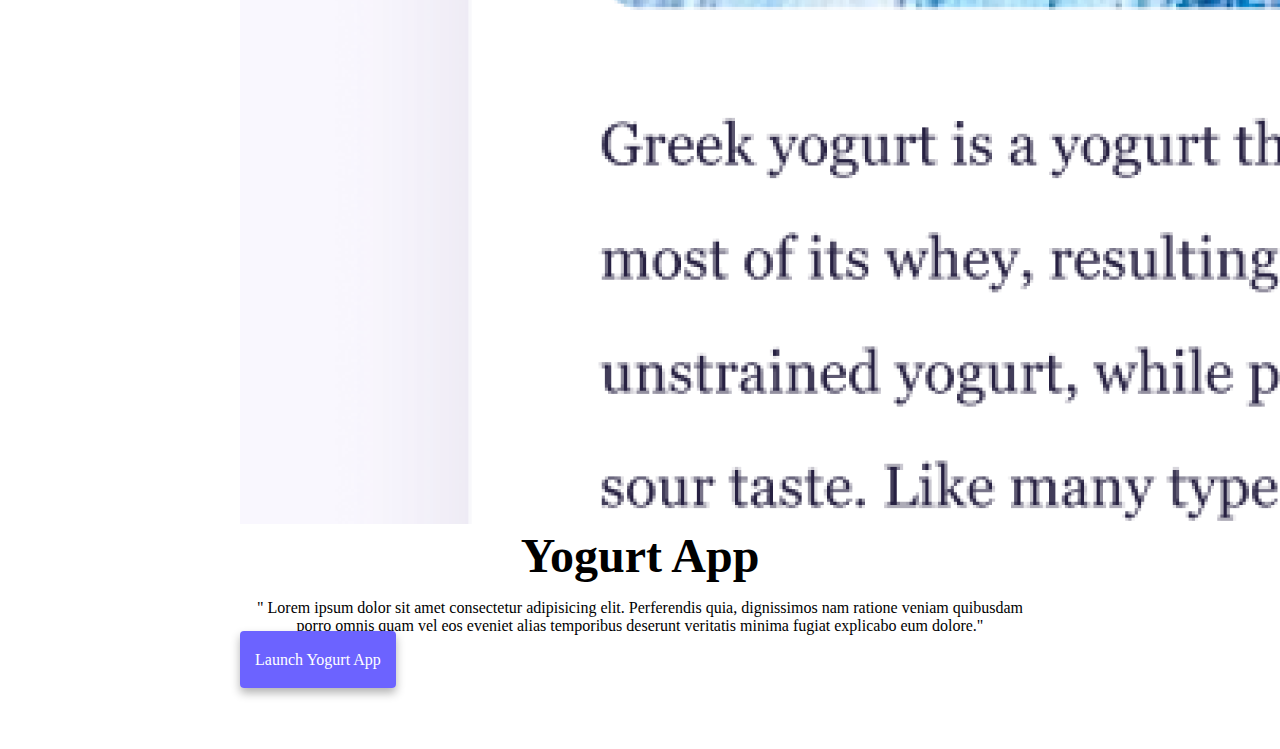
==== commit f8bd7113: "Update index.html" ====
--- a/index.html
+++ b/index.html
@@ -50,7 +50,7 @@
   <body>
     <h2>👋 Hi I am</h2>
     <h1>Jolanta Studencka</h1>
-    <meta name="description" content="About Jolanta Studencka Front-End developer based in Europe"/>  "
+    <meta name="description" content="About Jolanta Studencka Front-End developer based in Europe"/>  
     <h3>Polish 👩‍💻 Front-end developer, based in London</h3>
     <div class="navigation-links">
       <a href="about.html#contact" class="contact-link" title="contact Jolanta Studencka">Contact me</a>
@@ -59,7 +59,7 @@
     <div class="cointainer">
         <div class="row flex">
           <div class="col-sm-6">
-            <img src="images/yoga.png" alt="yoga-project" class="img-fluid rounded" />
+            <img src="images/yoga.png" alt="yoga-project" class="img-fluid roundedk d-none d-sm-block" />
           </div>
           <div class="col-sm-6">
             <h2 class="mb-3">Yoga App</h2>
@@ -67,34 +67,34 @@
                " Lorem ipsum dolor sit amet consectetur adipisicing elit. Perferendis quia, dignissimos nam ratione veniam quibusdam porro omnis quam vel eos eveniet alias temporibus deserunt veritatis minima fugiat explicabo eum dolore."
             </p>
             <div class="mt-5">
-            <a href="#" class="primary-link">Launch Yoga App</a>
+            <a href="#" class="primary-link project-link">Launch Yoga App</a>
             </div>
             </div>
             <div class="row mt-5 flex">
-            <div class="col-6">
+            <div class="col-sm-6">
                 <h2 class="mb-3">WeatherApp</h2>
               <p>
                 " Lorem ipsum dolor sit amet consectetur adipisicing elit. Perferendis quia, dignissimos nam ratione veniam quibusdam porro omnis quam vel eos eveniet alias temporibus deserunt veritatis minima fugiat explicabo eum dolore."    
               </p>
              <div class="mt-5">
-                 <a href="https://casto27-vanilla-weather.netlify.app/" title="weather-app" class="primary-link">Launch Weather App</a>
+                 <a href="https://casto27-vanilla-weather.netlify.app/" title="weather-app" class="primary-link project-link">Launch Weather App</a>
             </div>
             </div>
-            <div class="col-6">
-                <img src="images/Weather.png" alt="weather-app"class="img-fluid rounded">
+            <div class="col-sm-6">
+                <img src="images/Weather.png" alt="weather-app"class="img-fluid rounded d-none d-sm-block">
             </div>
             </div>
             <div class="row mt-5 flex">
-            <div class="col-6">
-           <img src="images/yogurt.png" alt="yoghurt-project" class="img-fluid rounded" />
+            <div class="col-sm-6">
+           <img src="images/yogurt.png" alt="yoghurt-project" class="img-fluid rounded d-none d-sm-block" />
            </div>
-           <div class= "col-6">
+           <div class= "col-sm-6">
             <h2 class="mb-3">Yogurt App</h2>
             <p>
                 " Lorem ipsum dolor sit amet consectetur adipisicing elit. Perferendis quia, dignissimos nam ratione veniam quibusdam porro omnis quam vel eos eveniet alias temporibus deserunt veritatis minima fugiat explicabo eum dolore."      
              </p>
              <div class="mt-5">
-                <a href="#" class="primary-link" title="yoghurt-project" >Launch Yogurt App</a>
+                <a href="#" class="primary-link project-link" title="yoghurt-project" >Launch Yogurt App</a>
            </div>
          </div>
         </div>
--- a/style.css
+++ b/style.css
@@ -17,6 +17,7 @@
 
 h1 {
   font-size: 96px;
+ 
 }
 
 h2 {
@@ -114,6 +115,9 @@
   box-shadow: var(--box-shadow);
   color: white;
 }
+.primary-link:hover{
+  color:white;
+}
 .container,
 .container-fluid,
 .container-lg,
@@ -127,3 +131,28 @@
   margin-right: auto;
   margin-left: auto;
 }
+@media(max-width:576px) {
+  h1 {
+    font-size:48px; 
+    line-height:1.5;
+ }
+ h2 {
+   font-size: 32px;
+   text-align:center;
+ }
+ p {
+   text-align:center;
+ }
+ .project-link {
+   display:block;
+   text-align:center;
+   margin: 0 20px;
+ }
+ .email-link {
+  display:block;
+  text-align: center;
+  color: var(--primary-color);
+  font-size: 20px;
+  text-decoration: none;
+}
+}